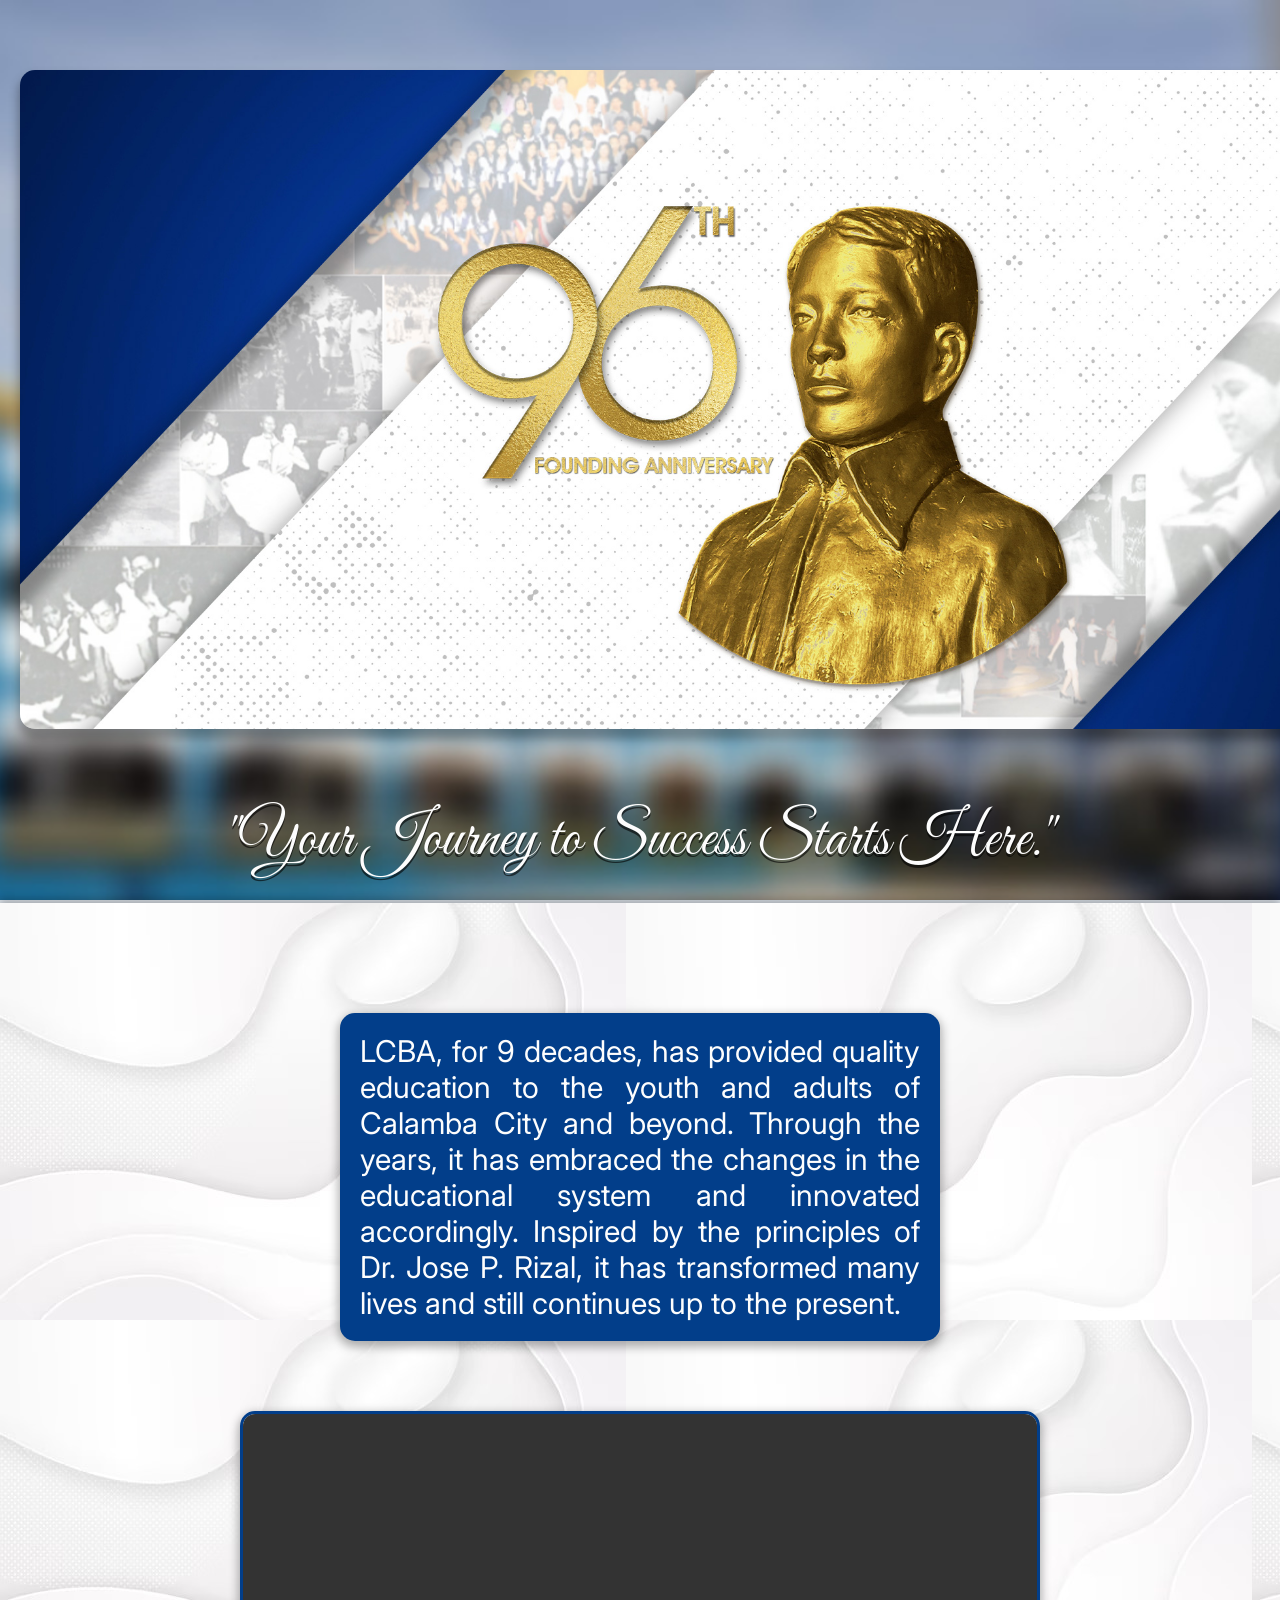
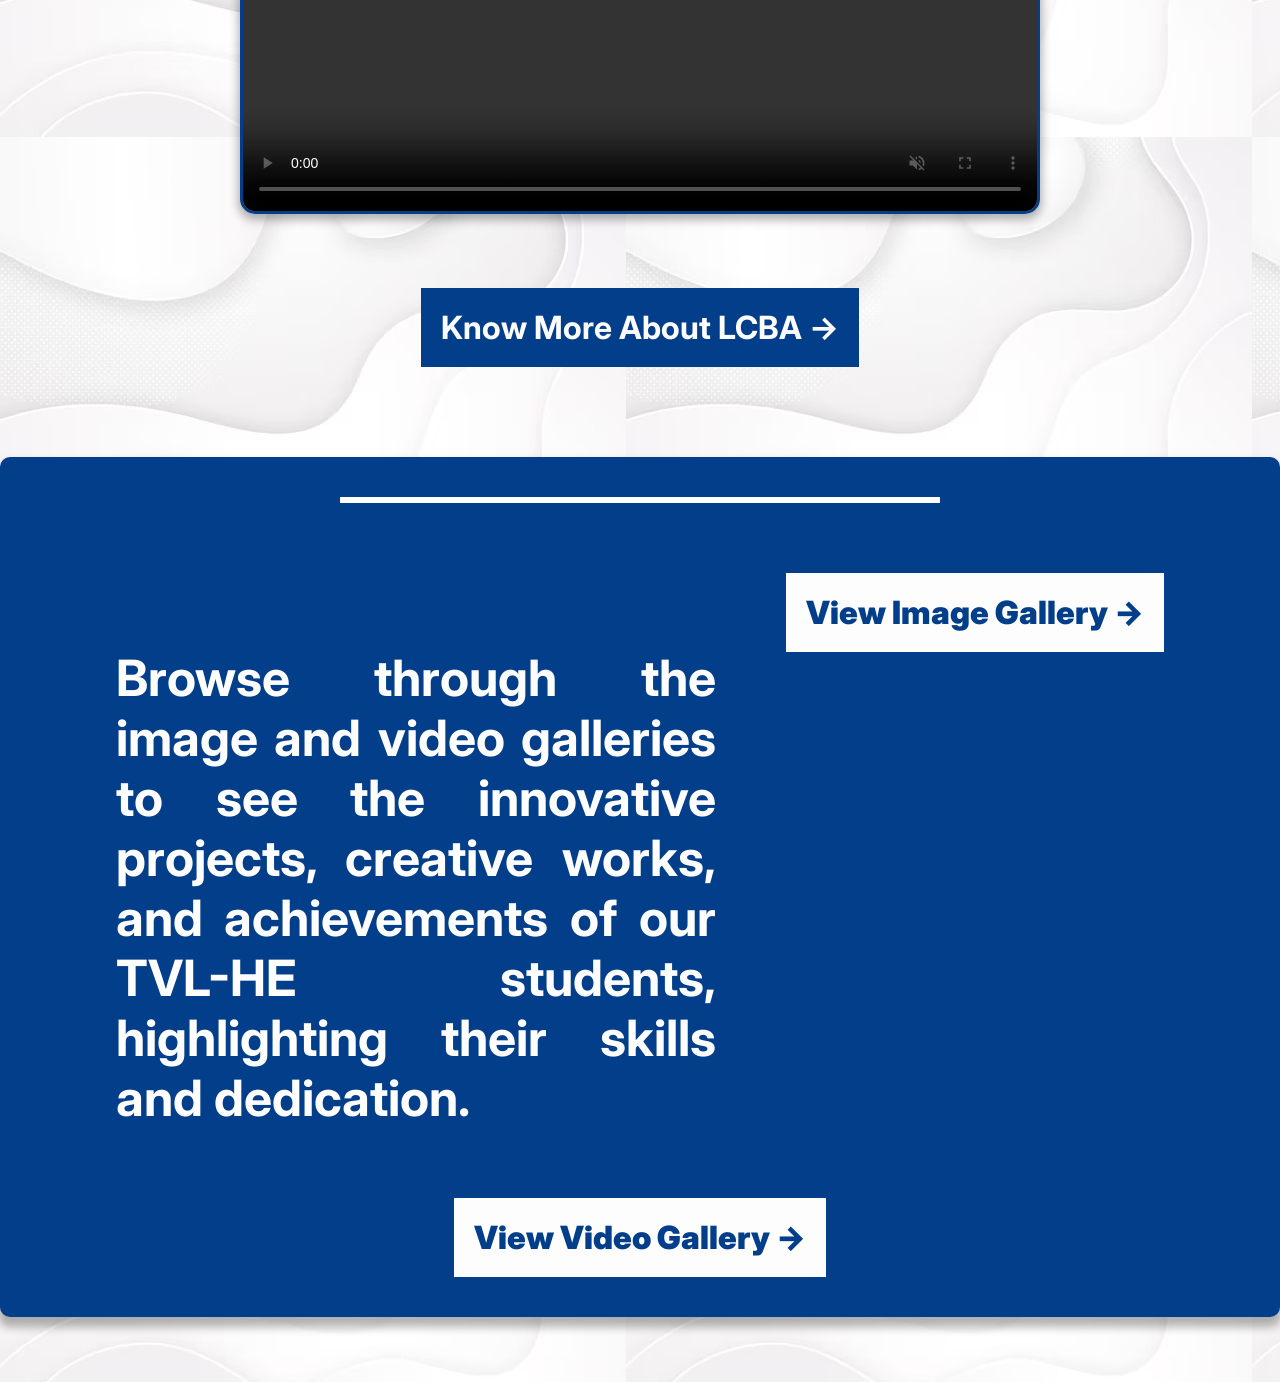
==== index.html @ 00de74e2 "rechanged directory of imgsecimg" ====
<!DOCTYPE html>
<html lang="en">
<head>
    <meta charset="UTF-8">
    <link rel="stylesheet" href="style.css">
    <link rel="shortcut icon" href="assets/icon.ico" type="image/x-icon">
    <meta name="viewport" content="width=device-width, initial-scale=1.0">
    <title>LCBA | Home</title>
</head>
<body>
    <header class="header">
        <img src="assets/images.jpg" alt="" class="headermainPic">
    </header>

    <p class="quote">"Your Journey to Success Starts Here."</p>

    <main class="mainContent">
        <section class="aboutSec">

    <div class="aboutContent">
        <p class="aboutTxt">
            LCBA, for 9 decades, has provided quality education to the youth and adults of Calamba City and beyond. 
            Through the years, it has embraced the changes in the educational system and innovated accordingly. 
            Inspired by the principles of Dr. Jose P. Rizal, it has transformed many lives and still continues up to the present.
        </p>
        
    </div>
    <div class="aboutImage">
        <video src="assets/videos/lcbavid.mp4" controls autoplay muted class="video"></video>
    </div>

    <a href="about/about.html">
            <button class="abtBtns">Know More About LCBA -></button>
        </a>

</section>

        <section class="imgSec">
            <img src="assets/imgsecimg.jpg" alt="">
            <p class="imgTxt">Browse through the image and video galleries to see the innovative projects, creative works, and achievements of our TVL-HE students, highlighting their skills and dedication.</p>
            <a href="imagegallery/imagegallery.html"><button class="galBtns">View Image Gallery -></button></a>
            <a href="videogallery/videogallery.html"><button class="galBtns">View Video Gallery -></button></a>
        </section>
        <section class="gameSec"></section>
    </main>
    <script src="script.js"></script>
</body>
</html>
---- style.css ----
@import url('https://fonts.googleapis.com/css2?family=Cascadia+Mono:ital,wght@0,200..700;1,200..700&family=Inter:ital,opsz,wght@0,14..32,100..900;1,14..32,100..900&display=swap');
@import url('https://fonts.googleapis.com/css2?family=Cascadia+Mono:ital,wght@0,200..700;1,200..700&family=Great+Vibes&family=Inter:ital,opsz,wght@0,14..32,100..900;1,14..32,100..900&display=swap');

*
{
    margin: 0;
    padding: 0;
    box-sizing: border-box;
    font-family: 'Inter', sans-serif;
}

body
{
    background-color: #EBF2FA;
    background-image: url(assets/bgimage.jpg);
    background-size: cover;
    background-position: center top;
    background-repeat: no-repeat;
    background-attachment: fixed;
    width: 100%;
    max-width: 100%;
    overflow-x: hidden;
}

.header
{
    text-align: center;
    padding: 20px;
    background-image: url();
    
}
.headermainPic
{
    border-radius: 15px;
    width: 1500px;
    margin-top: 50px;
    margin-bottom: 50px;
    box-shadow: 0px 8px 10px 2px rgba(0,0,0,0.3);
}

.headerTxt
{
    color: #023e8a;
    font-size: 50px;
    font-weight: bolder;
    background: none;
}

.quote
{
    text-align: center;
    font-size: 60px;
    color: #FDFDFD;
    text-shadow: 0px 3px rgba(0,0,0,0.6);
    font-family: 'Great Vibes', cursive;
}

.aboutSec
{
    display: flex;
    align-items: center;
    justify-content: center;
    gap: 70px;
    padding: 40px;
    flex-wrap: wrap;
    max-width: 1650px;
    margin: 50px auto;
}

.video
{
    width: 800px;
    border: 3px solid #023e8a;
    border-radius: 15px;
    box-shadow: 0px 4px 10px 2px rgba(0,0,0,0.3);
}

.aboutTxt
{
    max-width: 600px;
    color: #FDFDFD;
    box-shadow: 0px 4px 10px 2px rgba(0,0,0,0.3);
    font-size: 30PX;
    background-color: #023e8a;
    padding: 20px;
    border-radius: 15px;
    text-align: justify;
    margin-top: 5px;
}

.abtBtns
{
    padding: 20px;
    font-size: xx-large;
    justify-content: center;
    background-color: #023e8a;
    border: none;
    font-weight: bolder;
    color: #FDFDFD;
}

.abtBtns:hover
{
    color: #e0e0e0;
    background-color: #0466c8;
    transition: ease-in-out 0.2s;
    cursor: pointer;
}

.galBtns
{
    padding: 20px;
    font-size: xx-large;
    background-color: #FDFDFD;
    border: none;
    font-weight: bolder;
    color: #023e8a;
}

.galBtns:hover
{
    color: #e0e0e0;
    background-color: #0466c8;
    transition: ease-in-out 0.2s;
    cursor: pointer;
}

.imgSec
{
    display: flex;
    gap: 70PX;
    font-weight: bolder;
    padding: 40px;
    justify-content: center;
    flex-wrap: wrap;
    background-color: #023e8a;
    max-width: 1650px;
    margin: 50px auto;
    border-radius: 10px;
    box-shadow: 0px 8px 10px 2px rgba(0,0,0,0.3);
}

.imgSec img
{
    width: 600px;
    border: 3px solid #FDFDFD;
}

.imgTxt
{
    max-width: 600px;
    color: #FDFDFD;
    font-size: 50PX;
    margin-top: 75px;
    text-align: justify;
}

.mainContent
{
    background-image: url(assets/contentbg.jpg);
    margin-top: 25px;
    padding-top: 15px;
    padding-bottom: 15px;
    box-shadow: 0px -3px 10px 2px rgba(0,0,0,0.3);
}

@media (max-width: 600px)
{
    .header img
    {
        width: 400px;
    }
    .aboutSec img
    {
        width: 300px;
    }
    
    .aboutSec
    {
        max-width: 400px;
    }

    .aboutTxt
    {
        font-size: 15px;
    }

    .quote
    {
        font-size: 30px;
    }

    .imgSec img
    {
        width: 300px;
    }

    .imgSec
    {
        max-width: 400px;
    }

    .imgTxt
    {
        font-size: 20px;
    }

    .mainBtns
    {
        padding: 10px;
        font-size: large;
    }
}
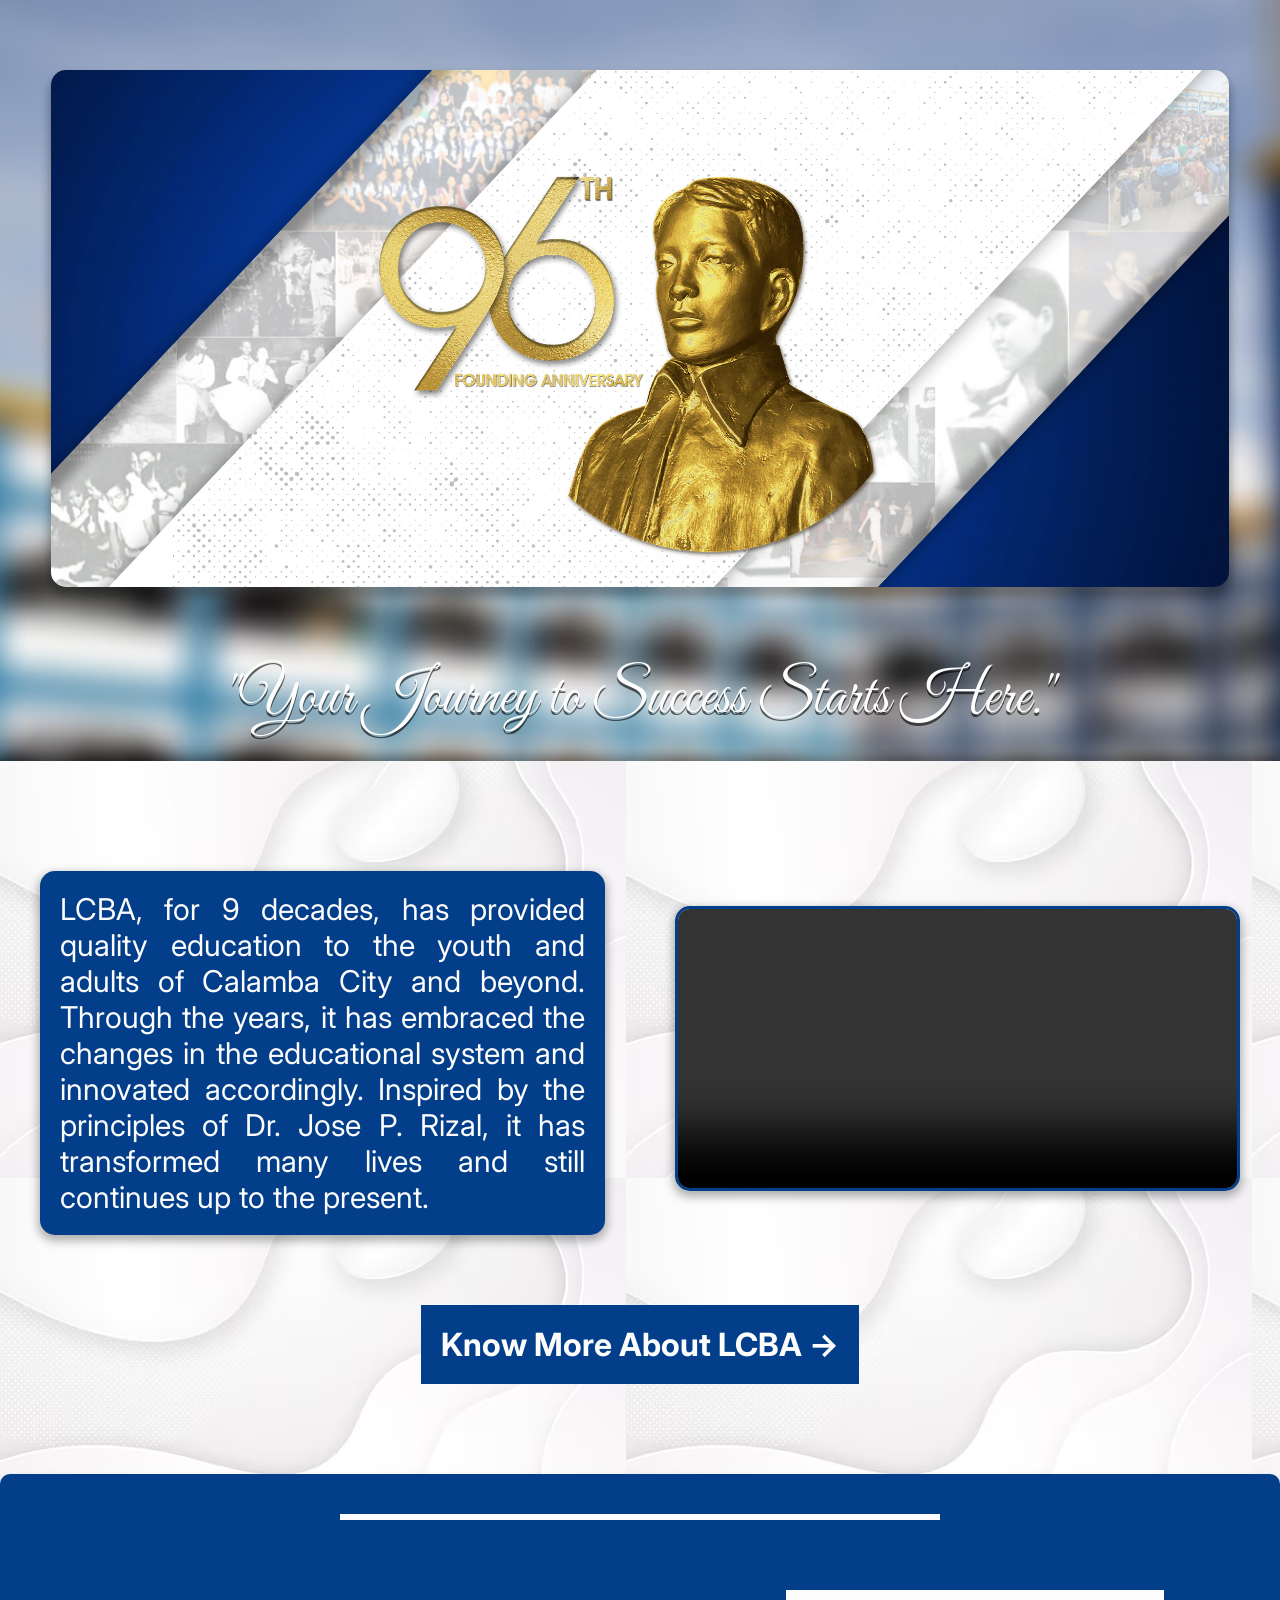
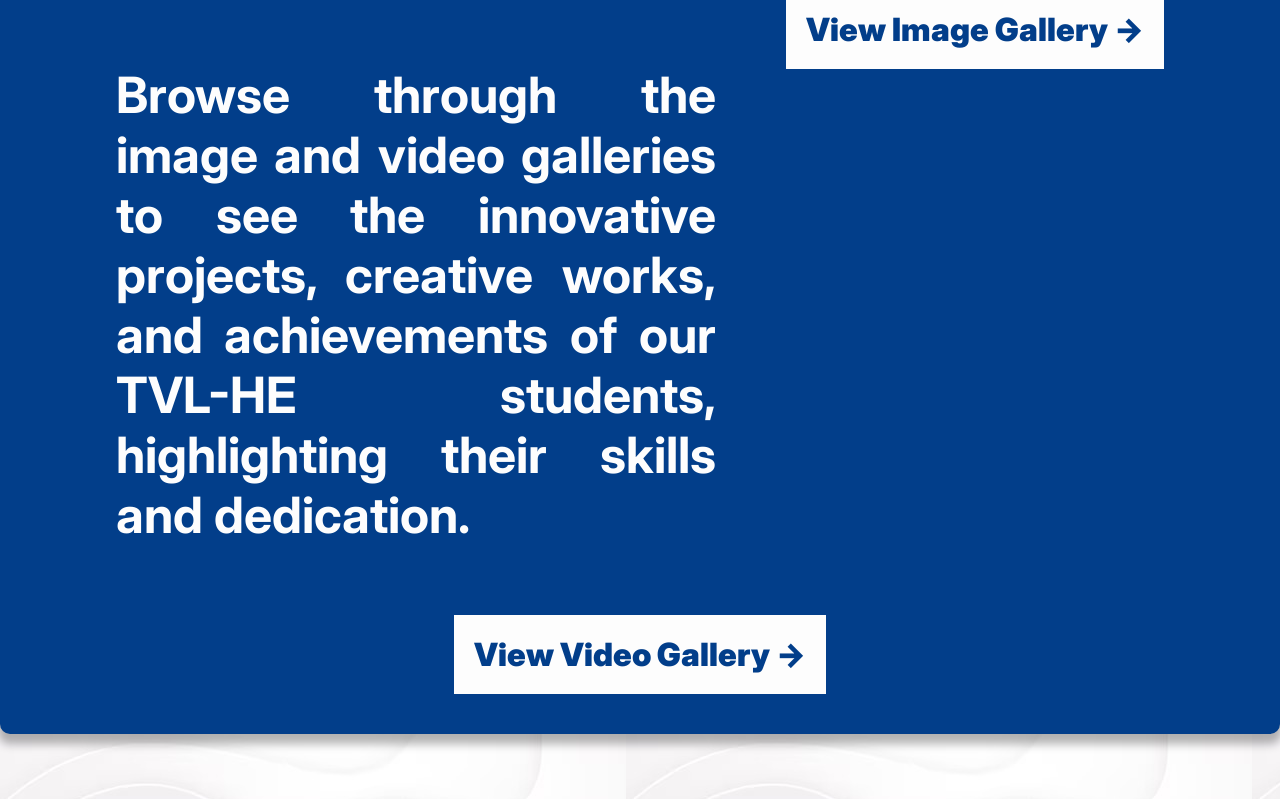
==== commit 2fdf0292: "Image Gallery Section" ====
--- a/index.html
+++ b/index.html
@@ -29,7 +29,7 @@
         <video src="assets/videos/lcbavid.mp4" controls autoplay muted class="video"></video>
     </div>
 
-    <a href="about/about.html">
+    <a href="about/about.html" style="text-decoration: none;">
             <button class="abtBtns">Know More About LCBA -></button>
         </a>
 
@@ -45,4 +45,4 @@
     </main>
     <script src="script.js"></script>
 </body>
-</html>+</html>
--- a/style.css
+++ b/style.css
@@ -8,7 +8,6 @@
     box-sizing: border-box;
     font-family: 'Inter', sans-serif;
 }
-
 body
 {
     background-color: #EBF2FA;
@@ -21,23 +20,21 @@
     max-width: 100%;
     overflow-x: hidden;
 }
-
 .header
 {
     text-align: center;
     padding: 20px;
     background-image: url();
-    
 }
 .headermainPic
 {
     border-radius: 15px;
     width: 1500px;
+    max-width: 95%;
     margin-top: 50px;
     margin-bottom: 50px;
     box-shadow: 0px 8px 10px 2px rgba(0,0,0,0.3);
 }
-
 .headerTxt
 {
     color: #023e8a;
@@ -45,7 +42,6 @@
     font-weight: bolder;
     background: none;
 }
-
 .quote
 {
     text-align: center;
@@ -54,7 +50,6 @@
     text-shadow: 0px 3px rgba(0,0,0,0.6);
     font-family: 'Great Vibes', cursive;
 }
-
 .aboutSec
 {
     display: flex;
@@ -66,28 +61,43 @@
     max-width: 1650px;
     margin: 50px auto;
 }
-
+.aboutSec > a
+{
+    width: 100%;
+    display: flex;
+    justify-content: center;
+}
+.aboutContent
+{
+    flex: 1 1 400px;
+    display: flex;
+    flex-direction: column;
+    gap: 20px;
+}
+.aboutImage
+{
+    flex: 1 1 400px;
+}
 .video
 {
     width: 800px;
+    max-width: 100%;
     border: 3px solid #023e8a;
     border-radius: 15px;
     box-shadow: 0px 4px 10px 2px rgba(0,0,0,0.3);
 }
-
 .aboutTxt
 {
     max-width: 600px;
     color: #FDFDFD;
     box-shadow: 0px 4px 10px 2px rgba(0,0,0,0.3);
-    font-size: 30PX;
+    font-size: 30px;
     background-color: #023e8a;
     padding: 20px;
     border-radius: 15px;
     text-align: justify;
     margin-top: 5px;
 }
-
 .abtBtns
 {
     padding: 20px;
@@ -98,7 +108,6 @@
     font-weight: bolder;
     color: #FDFDFD;
 }
-
 .abtBtns:hover
 {
     color: #e0e0e0;
@@ -106,7 +115,6 @@
     transition: ease-in-out 0.2s;
     cursor: pointer;
 }
-
 .galBtns
 {
     padding: 20px;
@@ -116,7 +124,6 @@
     font-weight: bolder;
     color: #023e8a;
 }
-
 .galBtns:hover
 {
     color: #e0e0e0;
@@ -124,11 +131,10 @@
     transition: ease-in-out 0.2s;
     cursor: pointer;
 }
-
 .imgSec
 {
     display: flex;
-    gap: 70PX;
+    gap: 70px;
     font-weight: bolder;
     padding: 40px;
     justify-content: center;
@@ -139,22 +145,20 @@
     border-radius: 10px;
     box-shadow: 0px 8px 10px 2px rgba(0,0,0,0.3);
 }
-
 .imgSec img
 {
     width: 600px;
+    max-width: 100%;
     border: 3px solid #FDFDFD;
 }
-
 .imgTxt
 {
     max-width: 600px;
     color: #FDFDFD;
-    font-size: 50PX;
+    font-size: 50px;
     margin-top: 75px;
     text-align: justify;
 }
-
 .mainContent
 {
     background-image: url(assets/contentbg.jpg);
@@ -164,50 +168,118 @@
     box-shadow: 0px -3px 10px 2px rgba(0,0,0,0.3);
 }
 
+@media (max-width: 1024px)
+{
+    .headermainPic
+    {
+        width: 90%;
+    }
+    .headerTxt
+    {
+        font-size: 36px;
+    }
+    .quote
+    {
+        font-size: 45px;
+    }
+    .video
+    {
+        width: 90%;
+    }
+    .aboutTxt
+    {
+        font-size: 22px;
+        max-width: 90%;
+    }
+    .imgSec img
+    {
+        width: 420px;
+    }
+    .imgTxt
+    {
+        font-size: 36px;
+        margin-top: 30px;
+    }
+    .abtBtns,
+    .galBtns
+    {
+        font-size: large;
+        padding: 15px;
+    }
+}
+
 @media (max-width: 600px)
 {
-    .header img
-    {
-        width: 400px;
-    }
-    .aboutSec img
-    {
-        width: 300px;
-    }
-    
+    .header img,
+    .headermainPic
+    {
+        width: 95%;
+        margin-top: 20px;
+        margin-bottom: 20px;
+    }
+    .headerTxt
+    {
+        font-size: 24px;
+    }
+    .quote
+    {
+        font-size: 30px;
+    }
     .aboutSec
     {
-        max-width: 400px;
-    }
-
+        max-width: 100%;
+        padding: 20px;
+        gap: 15px;
+        flex-direction: column;
+        align-items: center;
+        margin: 15px auto;
+    }
+    .aboutContent
+    {
+        width: 100%;
+    }
+    .aboutImage
+    {
+        width: 100%;
+    }
+    .video
+    {
+        width: 100%;
+    }
     .aboutTxt
     {
         font-size: 15px;
-    }
-
-    .quote
-    {
-        font-size: 30px;
-    }
-
+        max-width: 100%;
+    }
+    .imgSec
+    {
+        max-width: 100%;
+        padding: 20px;
+        gap: 15px;
+        flex-direction: column;
+        align-items: center;
+        margin: 15px auto;
+    }
     .imgSec img
     {
-        width: 300px;
-    }
-
-    .imgSec
-    {
-        max-width: 400px;
-    }
-
+        width: 95%;
+    }
     .imgTxt
     {
         font-size: 20px;
-    }
-
-    .mainBtns
+        margin-top: 0;
+        max-width: 100%;
+    }
+    .abtBtns,
+    .galBtns
     {
         padding: 10px;
         font-size: large;
+        width: 100%;
+    }
+    .mainBtns
+    {
+        padding: 10px;
+        font-size: large;
     }
 }
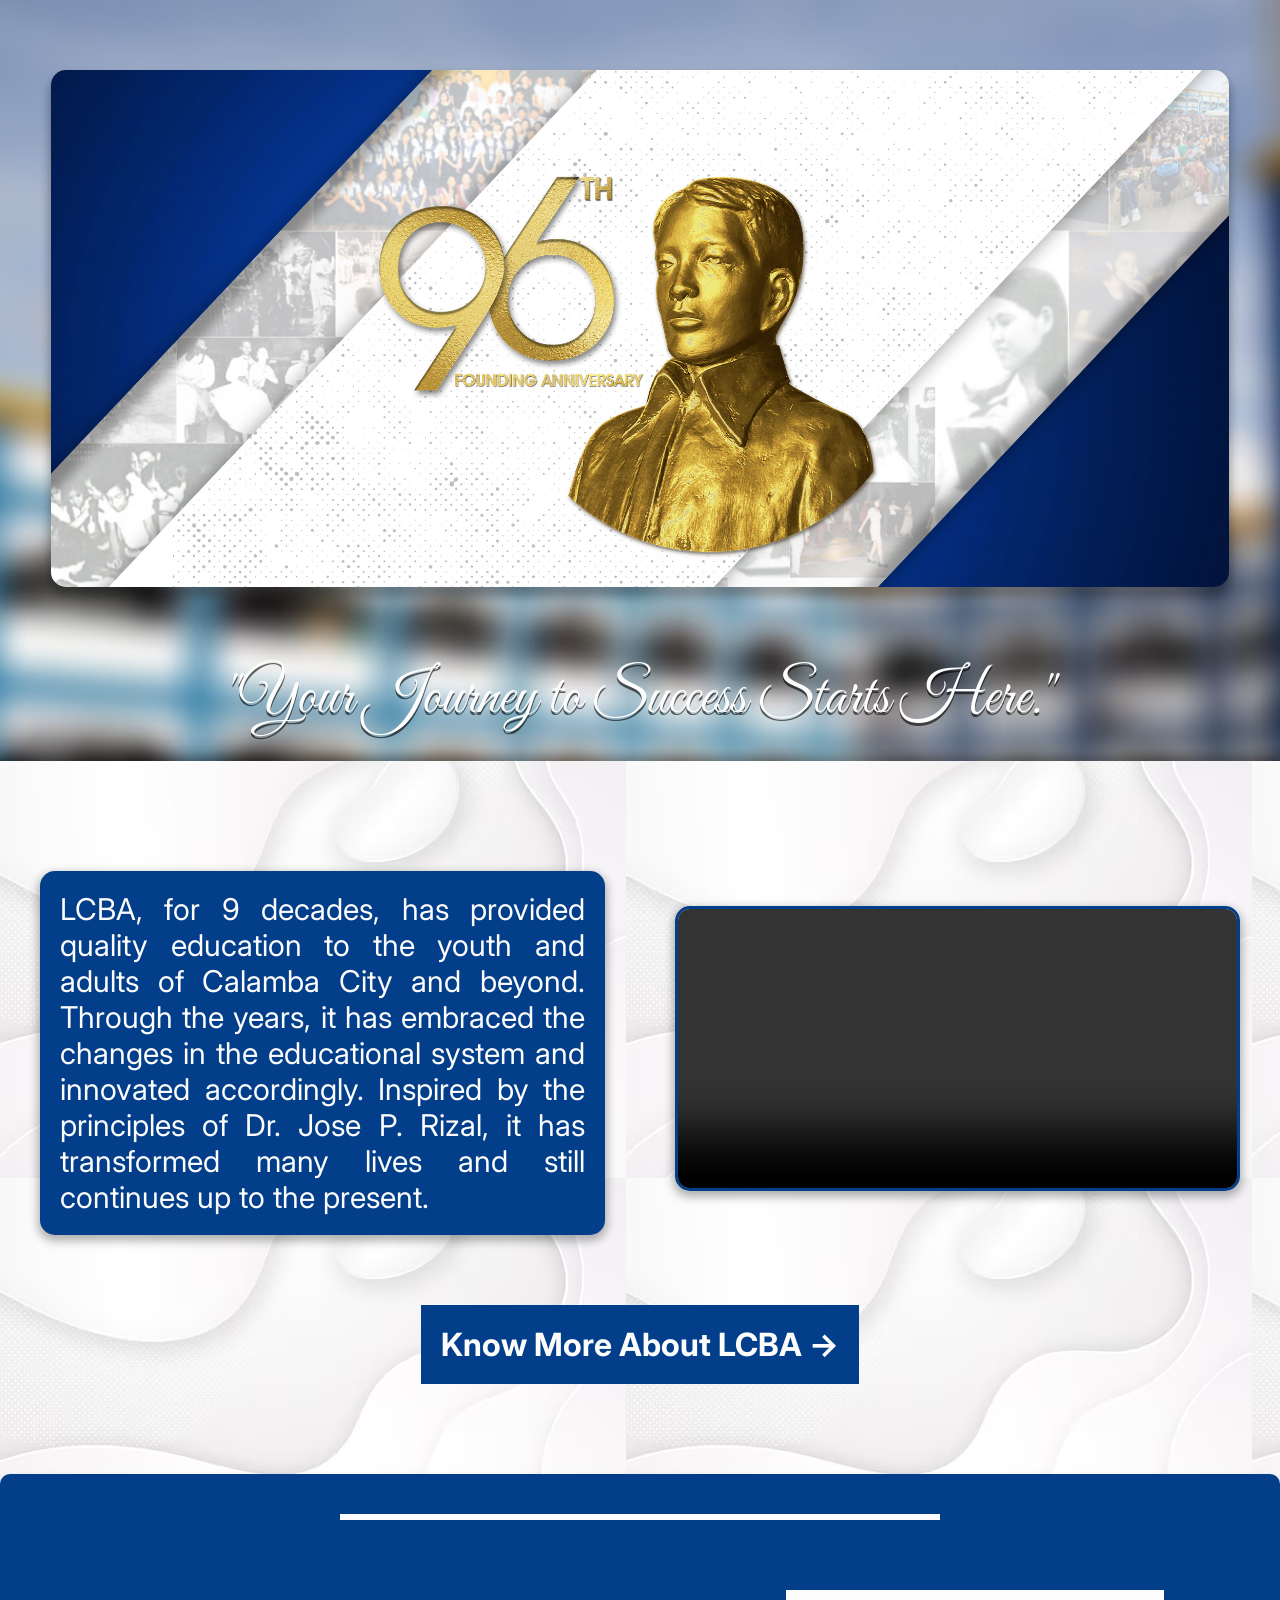
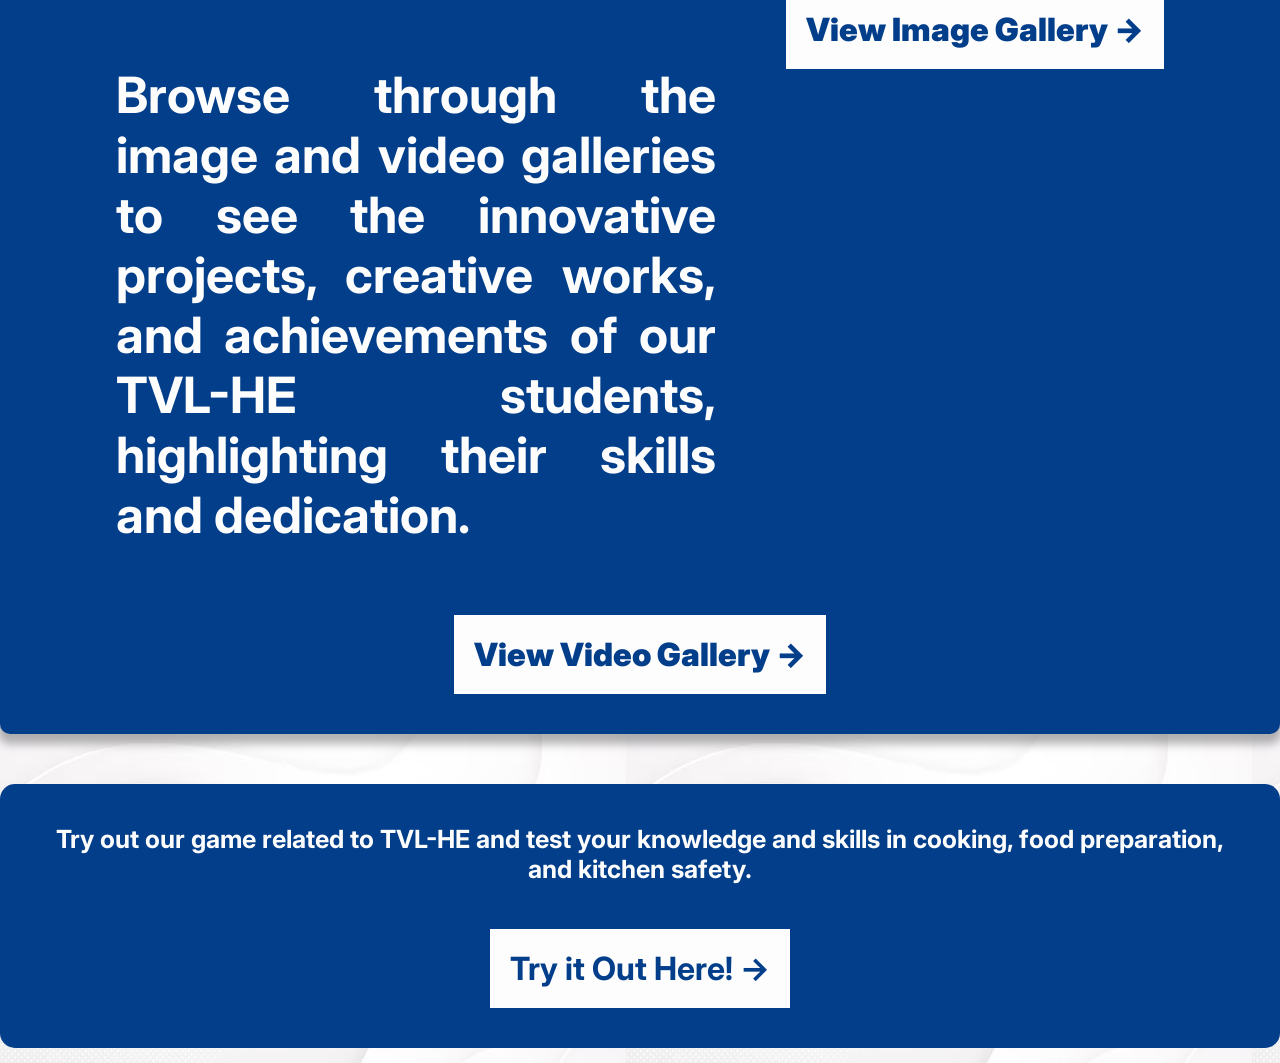
==== commit 580169e6: "Game Section made and added to Main Page" ====
--- a/index.html
+++ b/index.html
@@ -41,7 +41,14 @@
             <a href="imagegallery/imagegallery.html"><button class="galBtns">View Image Gallery -></button></a>
             <a href="videogallery/videogallery.html"><button class="galBtns">View Video Gallery -></button></a>
         </section>
-        <section class="gameSec"></section>
+        <section class="gameSec">
+            <p class="gameTxt">
+                Try out our game related to TVL-HE and test your knowledge and skills in cooking, 
+                food preparation, and kitchen safety.
+            </p>
+
+            <a href="game/game.html"><button class="gameBtn">Try it Out Here! -></button></a>
+        </section>
     </main>
     <script src="script.js"></script>
 </body>
--- a/style.css
+++ b/style.css
@@ -168,6 +168,47 @@
     box-shadow: 0px -3px 10px 2px rgba(0,0,0,0.3);
 }
 
+.gameSec
+{
+    background-color: #023e8a;
+    max-width: 1300px;
+    margin: 0 auto 0 auto;
+    padding: 40px;
+    display: flex;
+    flex-direction: column;
+    align-items: center;
+    justify-content: center;
+    border-radius: 15px;
+}
+
+.gameTxt
+{
+    font-family: 'Inter', sans-serif;
+    font-weight: bolder;
+    font-size: 25px;
+    text-align: center;
+    margin-bottom: 45px;
+    color: #FDFDFD;
+}
+
+.gameBtn
+{
+    padding: 20px;
+    font-size: xx-large;
+    background-color: #FDFDFD;
+    border: none;
+    font-weight: bolder;
+    color: #023e8a;
+}
+
+.gameBtn:hover
+{
+    color: #e0e0e0;
+    background-color: #0466c8;
+    transition: ease-in-out 0.2s;
+    cursor: pointer;
+}
+
 @media (max-width: 1024px)
 {
     .headermainPic
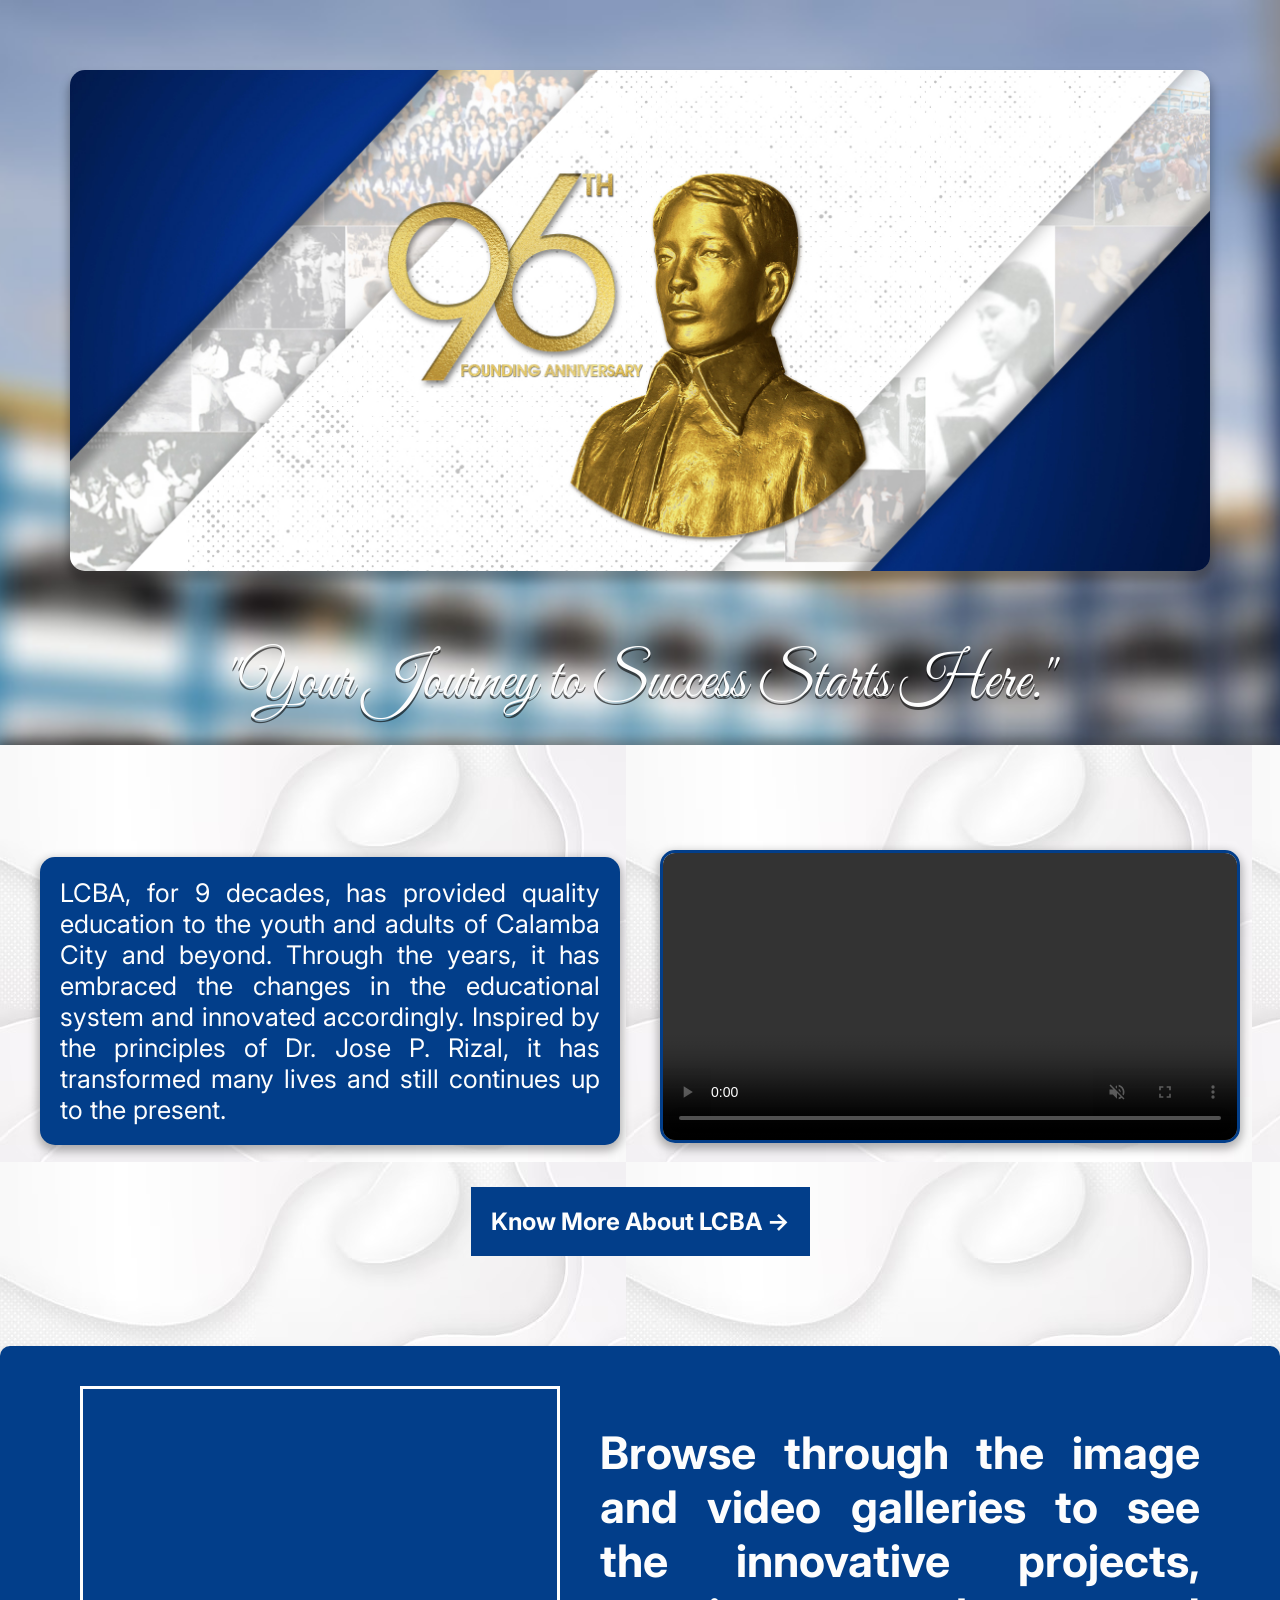
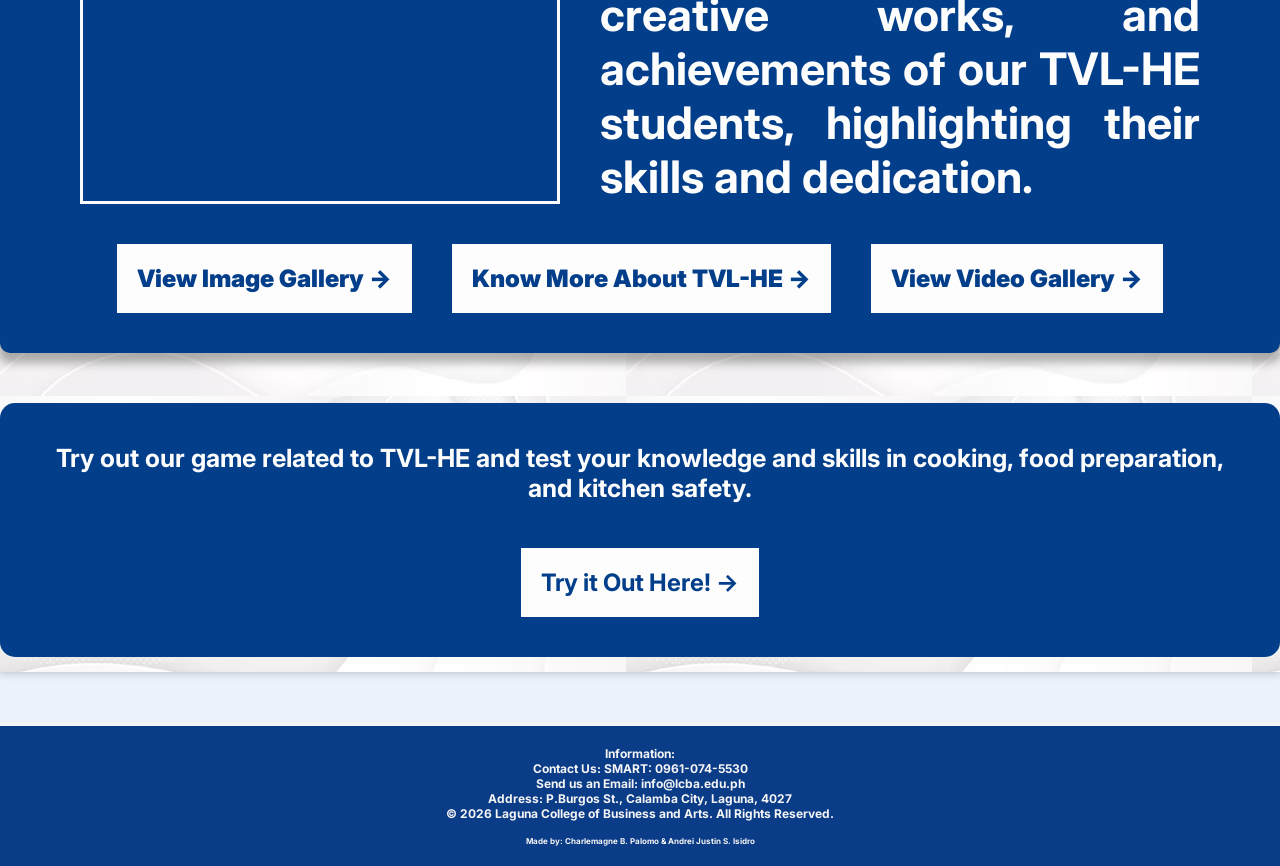
==== commit ad42af30: "Finalizing" ====
--- a/index.html
+++ b/index.html
@@ -39,7 +39,8 @@
             <img src="assets/imgsecimg.jpg" alt="">
             <p class="imgTxt">Browse through the image and video galleries to see the innovative projects, creative works, and achievements of our TVL-HE students, highlighting their skills and dedication.</p>
             <a href="imagegallery/imagegallery.html"><button class="galBtns">View Image Gallery -></button></a>
-            <a href="videogallery/videogallery.html"><button class="galBtns">View Video Gallery -></button></a>
+            <a href="isidro/Page/About.html"><button class="galBtns">Know More About TVL-HE -></button></a>
+            <a href="isidro/Page/Gallery.html"><button class="galBtns">View Video Gallery -></button></a>
         </section>
         <section class="gameSec">
             <p class="gameTxt">
@@ -50,6 +51,16 @@
             <a href="game/game.html"><button class="gameBtn">Try it Out Here! -></button></a>
         </section>
     </main>
+
+    <footer>
+        <h4>Information:</h4>
+        <h4>Contact Us: SMART: 0961-074-5530</h4>
+        <h4>Send us an Email: info@lcba.edu.ph</h4>
+        <h4>Address: P.Burgos St., Calamba City, Laguna, 4027</h4>
+        <h4>© 2026 Laguna College of Business and Arts. All Rights Reserved.</h4>
+        <br>
+        <h6>Made by: Charlemagne B. Palomo & Andrei Justin S. Isidro </h6>
+    </footer>
     <script src="script.js"></script>
 </body>
 </html>
--- a/style.css
+++ b/style.css
@@ -38,14 +38,14 @@
 .headerTxt
 {
     color: #023e8a;
-    font-size: 50px;
+    font-size: clamp(20px, 4vw, 50px);
     font-weight: bolder;
     background: none;
 }
 .quote
 {
     text-align: center;
-    font-size: 60px;
+    font-size: clamp(24px, 5vw, 60px);
     color: #FDFDFD;
     text-shadow: 0px 3px rgba(0,0,0,0.6);
     font-family: 'Great Vibes', cursive;
@@ -73,10 +73,12 @@
     display: flex;
     flex-direction: column;
     gap: 20px;
+    min-width: 0;
 }
 .aboutImage
 {
     flex: 1 1 400px;
+    min-width: 0;
 }
 .video
 {
@@ -91,7 +93,7 @@
     max-width: 600px;
     color: #FDFDFD;
     box-shadow: 0px 4px 10px 2px rgba(0,0,0,0.3);
-    font-size: 30px;
+    font-size: clamp(14px, 2vw, 30px);
     background-color: #023e8a;
     padding: 20px;
     border-radius: 15px;
@@ -100,8 +102,8 @@
 }
 .abtBtns
 {
-    padding: 20px;
-    font-size: xx-large;
+    padding: clamp(10px, 2vw, 20px);
+    font-size: clamp(14px, 2vw, 24px);
     justify-content: center;
     background-color: #023e8a;
     border: none;
@@ -117,8 +119,8 @@
 }
 .galBtns
 {
-    padding: 20px;
-    font-size: xx-large;
+    padding: clamp(10px, 2vw, 20px);
+    font-size: clamp(14px, 2vw, 24px);
     background-color: #FDFDFD;
     border: none;
     font-weight: bolder;
@@ -155,7 +157,7 @@
 {
     max-width: 600px;
     color: #FDFDFD;
-    font-size: 50px;
+    font-size: clamp(18px, 3.5vw, 50px);
     margin-top: 75px;
     text-align: justify;
 }
@@ -167,7 +169,6 @@
     padding-bottom: 15px;
     box-shadow: 0px -3px 10px 2px rgba(0,0,0,0.3);
 }
-
 .gameSec
 {
     background-color: #023e8a;
@@ -180,27 +181,24 @@
     justify-content: center;
     border-radius: 15px;
 }
-
 .gameTxt
 {
     font-family: 'Inter', sans-serif;
     font-weight: bolder;
-    font-size: 25px;
+    font-size: clamp(16px, 2vw, 25px);
     text-align: center;
     margin-bottom: 45px;
     color: #FDFDFD;
 }
-
 .gameBtn
 {
-    padding: 20px;
-    font-size: xx-large;
+    padding: clamp(10px, 2vw, 20px);
+    font-size: clamp(14px, 2vw, 24px);
     background-color: #FDFDFD;
     border: none;
     font-weight: bolder;
     color: #023e8a;
 }
-
 .gameBtn:hover
 {
     color: #e0e0e0;
@@ -209,19 +207,77 @@
     cursor: pointer;
 }
 
+
+footer {
+  background-color: #0b3c88;
+  border-top: 3px solid whitesmoke;
+  color: whitesmoke;
+  text-align: center;
+  padding: 20px;
+  margin-top: 4%;
+  font-size: 12px;
+}
+
+@media (max-width: 1280px)
+{
+    .headermainPic
+    {
+        width: 92%;
+    }
+    .imgSec img
+    {
+        width: 480px;
+    }
+    .imgTxt
+    {
+        margin-top: 40px;
+    }
+    .aboutSec
+    {
+        gap: 40px;
+    }
+    .imgSec
+    {
+        gap: 40px;
+    }
+}
+
+@media (max-width: 1215px)
+{
+    .imgSec
+    {
+        flex-direction: column;
+        align-items: center;
+        gap: 20px;
+        padding: 25px;
+        margin: 30px auto;
+        max-width: 95%;
+    }
+    .imgSec img
+    {
+        width: 100%;
+        max-width: 750px;
+    }
+    .imgTxt
+    {
+        margin-top: 0;
+        max-width: 750px;
+        text-align: center;
+    }
+    .galBtns
+    {
+        width: 100%;
+        max-width: 750px;
+    }
+}
+
 @media (max-width: 1024px)
 {
     .headermainPic
     {
         width: 90%;
-    }
-    .headerTxt
-    {
-        font-size: 36px;
-    }
-    .quote
-    {
-        font-size: 45px;
+        margin-top: 30px;
+        margin-bottom: 30px;
     }
     .video
     {
@@ -229,98 +285,187 @@
     }
     .aboutTxt
     {
-        font-size: 22px;
         max-width: 90%;
     }
-    .imgSec img
-    {
-        width: 420px;
-    }
     .imgTxt
     {
-        font-size: 36px;
-        margin-top: 30px;
-    }
-    .abtBtns,
-    .galBtns
-    {
-        font-size: large;
-        padding: 15px;
-    }
-}
-
-@media (max-width: 600px)
-{
-    .header img,
+        margin-top: 0;
+    }
+    .aboutSec
+    {
+        gap: 30px;
+        padding: 30px;
+        margin: 30px auto;
+    }
+    .imgSec
+    {
+        gap: 25px;
+        padding: 25px;
+        margin: 25px auto;
+    }
+    .gameSec
+    {
+        padding: 30px;
+        max-width: 95%;
+    }
+}
+
+@media (max-width: 768px)
+{
     .headermainPic
     {
         width: 95%;
         margin-top: 20px;
         margin-bottom: 20px;
-    }
-    .headerTxt
-    {
-        font-size: 24px;
-    }
-    .quote
-    {
-        font-size: 30px;
+        border-radius: 10px;
     }
     .aboutSec
     {
-        max-width: 100%;
-        padding: 20px;
-        gap: 15px;
         flex-direction: column;
         align-items: center;
+        gap: 20px;
+        padding: 20px;
+        margin: 20px auto;
+        max-width: 100%;
+    }
+    .aboutContent
+    {
+        width: 100%;
+        flex: unset;
+    }
+    .aboutImage
+    {
+        width: 100%;
+        flex: unset;
+    }
+    .video
+    {
+        width: 100%;
+    }
+    .aboutTxt
+    {
+        max-width: 100%;
+    }
+    .imgSec
+    {
+        gap: 20px;
+        padding: 20px;
+        margin: 20px auto;
+        max-width: 100%;
+        border-radius: 8px;
+    }
+    .imgSec img
+    {
+        width: 95%;
+        max-width: 100%;
+    }
+    .imgTxt
+    {
+        max-width: 100%;
+    }
+    .galBtns
+    {
+        max-width: 100%;
+    }
+    .gameSec
+    {
+        padding: 20px;
+        border-radius: 10px;
+        max-width: 100%;
+    }
+    .gameTxt
+    {
+        margin-bottom: 25px;
+    }
+    .abtBtns,
+    .galBtns,
+    .gameBtn
+    {
+        width: 100%;
+    }
+}
+
+@media (max-width: 600px)
+{
+    .header
+    {
+        padding: 10px;
+    }
+    .headermainPic
+    {
+        width: 95%;
+        margin-top: 15px;
+        margin-bottom: 15px;
+    }
+    .aboutSec
+    {
+        padding: 15px;
+        gap: 15px;
         margin: 15px auto;
     }
-    .aboutContent
-    {
-        width: 100%;
-    }
-    .aboutImage
-    {
-        width: 100%;
-    }
-    .video
-    {
-        width: 100%;
-    }
-    .aboutTxt
-    {
-        font-size: 15px;
-        max-width: 100%;
-    }
-    .imgSec
-    {
-        max-width: 100%;
-        padding: 20px;
+    .imgSec
+    {
+        padding: 15px;
         gap: 15px;
-        flex-direction: column;
-        align-items: center;
         margin: 15px auto;
     }
     .imgSec img
     {
-        width: 95%;
-    }
-    .imgTxt
-    {
-        font-size: 20px;
-        margin-top: 0;
-        max-width: 100%;
-    }
-    .abtBtns,
-    .galBtns
+        width: 100%;
+    }
+    .mainContent
+    {
+        padding-top: 10px;
+        padding-bottom: 10px;
+    }
+    .gameSec
+    {
+        padding: 15px;
+    }
+    .mainBtns
     {
         padding: 10px;
         font-size: large;
         width: 100%;
     }
-    .mainBtns
+}
+
+@media (max-width: 400px)
+{
+    .headermainPic
+    {
+        margin-top: 10px;
+        margin-bottom: 10px;
+        border-radius: 8px;
+    }
+    .aboutSec
     {
         padding: 10px;
-        font-size: large;
+        gap: 10px;
+        margin: 10px auto;
+    }
+    .imgSec
+    {
+        padding: 10px;
+        gap: 10px;
+        margin: 10px auto;
+    }
+    .gameSec
+    {
+        padding: 10px;
+        border-radius: 8px;
+    }
+    .gameTxt
+    {
+        margin-bottom: 15px;
+    }
+    .video
+    {
+        border-radius: 8px;
+    }
+    .aboutTxt
+    {
+        border-radius: 8px;
+        padding: 12px;
     }
 }
